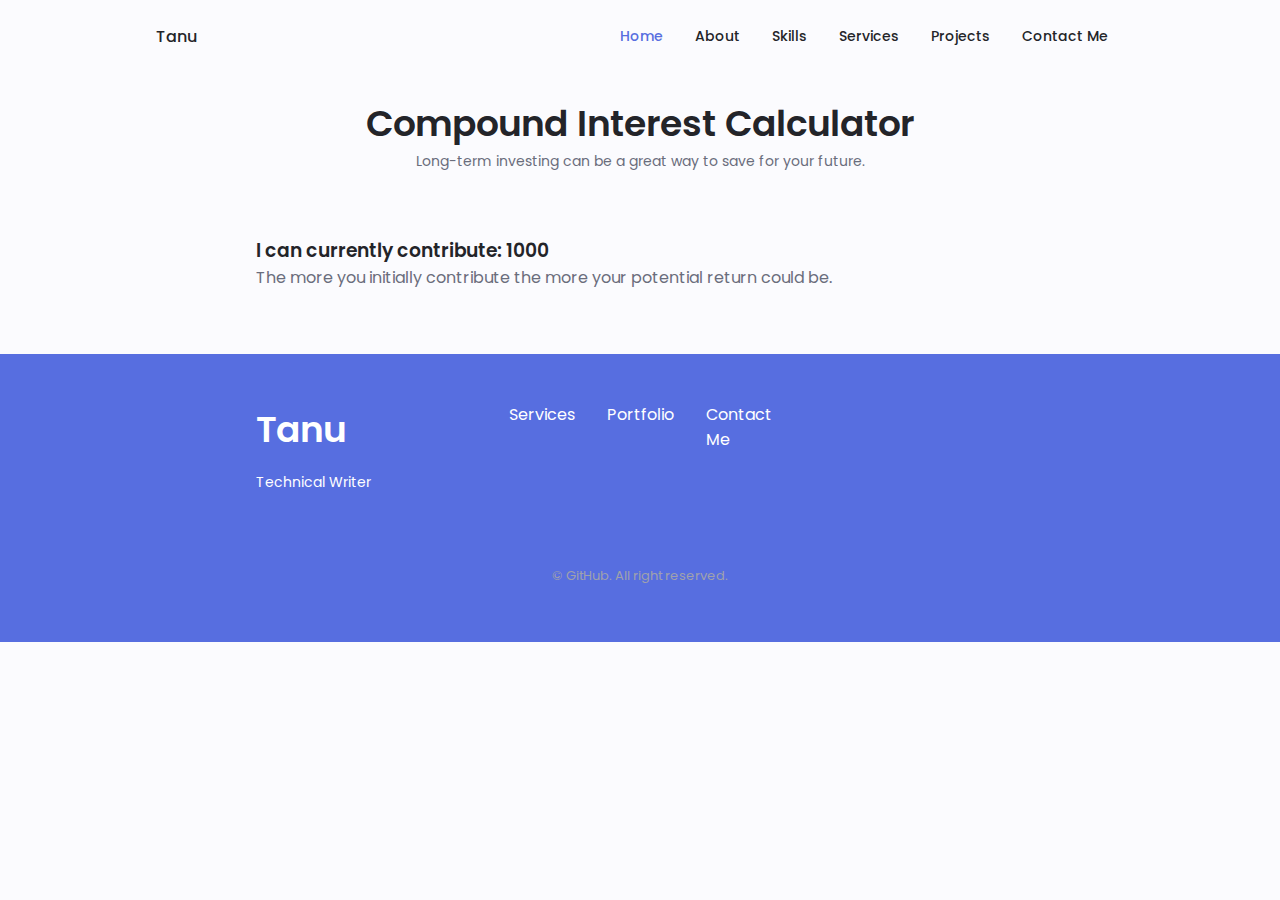
==== interest.html @ 0f9f65aa "Added a new page" ====
<!DOCTYPE html>
    <html lang="en">

    <head>
        <meta charset="UTF-8">
        <meta name="viewport" content="width=device-width, initial-scale=1.0">
        <!--==================== UNICONS ====================-->
        <link rel="stylesheet" href="https://unicons.iconscout.com/release/v4.0.0/css/line.css">
        <!--==================== SWIPER CSS ====================-->
        <link rel="stylesheet" href= "assets/css/swiper-bundle.min.css">
        <!--==================== CSS ====================-->
        <link rel="stylesheet" href="assets/css/styles.css">
        <title>Tanu's Portfolio</title>
        <!--===== Adding icon logo in title bar =====-->
        <link rel = "icon" href = "https://tanu-n-prabhu.github.io/myWebsite.io/Img/logo_transparent.png" type = "image/x-icon">
    </head>

    <body>

        <!--==================== HEADER ====================-->
        <header class="header" id="header">
            <nav class="nav container">
                <a href="https://github.com/Tanu-N-Prabhu" class="nav__logo">Tanu</a>
                <div class="nav__menu" id = "nav-menu">
                    
                    <!---===== NAVIGATION BAR HEADER =====-->
                    <ul class="nav__list grid">
                        <li class="nav__item">
                            <a href="#home" class="nav__link active-link">
                                <i class="uil uil-estate nav__icon"></i>Home
                            </a>
                        </li>
                        <li class="nav__item">
                            <a href="#about" class="nav__link">
                                <i class="uil uil-user nav__icon"></i>About
                            </a>
                        </li>
                        <li class="nav__item">
                            <a href="#skills" class="nav__link">
                                <i class="uil uil-file nav__icon"></i>Skills
                            </a>
                        </li>
                        <li class="nav__item">
                            <a href="#services" class="nav__link">
                                <i class="uil uil-briefcase-alt nav__icon"></i>Services
                            </a>
                        </li>
                        <li class="nav__item">
                            <a href="#portfolio" class="nav__link">
                                <i class="uil uil-scenery nav__icon"></i>Projects
                            </a>
                        </li>
                        <li class="nav__item">
                            <a href="#contact" class="nav__link">
                                <i class="uil uil-message nav__icon"></i>Contact Me
                            </a>
                        </li>
                    </ul>

                    <i class="uil uil-times nav__close" id = "nav-close"></i>

                </div>

                <div class="nav__btns">
                    <!--===== THEME CHANGE BUTTONS (DARK MODE) =====-->
                    <i class="uil uil-moon change-theme" id = "theme-button"></i>
                    <div class="nav__toggle" id = "nav-toggle">
                        <i class="uil uil-apps"></i>
                    </div>
                </div>

            </nav>
        </header>

        <!--==================== MAIN ====================-->
        <main class="main">
           

            <!--==================== ABOUT ====================-->
            <section class="about section" id="about">
                <h2 class="section__title">Compound Interest Calculator</h2>
                <span class="section__subtitle">Long-term investing can be a great way to save for your future.</span>

                <div class="skills__container container grid">
                    
                   <h3>I can currently contribute: 1000</h3>
                   <p class="">The more you initially contribute the more your potential return could be.</p>

                   
                </div>
                
                </div>
                         
            </section>



        <!--==================== FOOTER ====================-->
        <footer class="footer">
         <div class="footer__bg">
            <div class="footer__container container grid">
                <div>
                    <h1 class="footer__title">Tanu</h1>
                    <span class="footer__subtitle">Technical Writer</span>
                </div>

                <ul class="footer__links">
                    <li>
                        <a href="#services" class="footer__link">Services</a>
                    </li>
                    <li>
                        <a href="#portfolio" class="footer__link">Portfolio</a>
                    </li>
                    <li>
                        <a href="#contact" class="footer__link">Contact Me</a>
                    </li>
                </ul>

                <div class="footer__socials">
                    <a href="" class="footer__social">
                        <i class="uil uil-facebook-f"></i>
                    </a>
                    <a href="" class="footer__social">
                        <i class="uil uil-instagram"></i>
                    </a>
                    <a href="" class="footer__social">
                        <i class="uil uil-twitter-alt"></i>
                    </a>
                </div>
            </div>

            <p class="footer__copy">&#169; GitHub. All right reserved.</p>
         </div>
        </footer>
        
        <!--==================== SCROLL TOP ====================-->
        <a href="#" class="scrollup" id="scroll-up">
            <i class="uil uil-arrow-up scrollup__icon"></i>
        </a>

        <!--==================== SWIPER JS ====================-->
        <script src="assets/js/swiper-bundle.min.js"></script>

        <!--==================== MAIN JS ====================-->
        <script src="assets/js/main.js"></script>
    </body>
</html>
---- assets/css/styles.css ----
/*==================== GOOGLE FONTS ====================*/
@import url('https://fonts.googleapis.com/css2?family=Poppins:wght@400;500;600&display=swap');

/*==================== VARIABLES CSS ====================*/
:root {
    --header-height: 3rem;

    /*========== Colors ==========*/
    /* Change favorite color */
    --hue-color: 230; /*Purple 250 - Green 142 - Blue 230 - Pink 340*/

    /* HSL color mode */
    --first-color: hsl(var(--hue-color), 69%, 61%);
    --first-color-second: hsl(var(--hue-color), 69%, 61%);
    --first-color-alt: hsl(var(--hue-color), 57%, 53%);
    --first-color-lighter: hsl(var(--hue-color), 92%, 85%);
    --title-color: hsl(var(--hue-color), 8%, 15%);
    --text-color: hsl(var(--hue-color), 8%, 45%);
    --text-color-light: hsl(var(--hue-color), 8%, 65%);
    --input-color: hsl(var(--hue-color), 70%, 96%);
    --body-color: hsl(var(--hue-color), 60%, 99%);
    --container-color: #fff;
    --scroll-bar-color: hsl(var(--hue-color), 12%, 90%);
    --scroll-thumb-color: hsl(var(--hue-color), 12%, 80%);

    /*========== Font and typography ==========*/
    --body-font: 'Poppins', sans-serif;

    /* .5rem = 8px, 1rem = 16px, 1.5rem = 24px ... */
    --big-font-size: 2rem;
    --h1-font-size: 1.5rem;
    --h2-font-size: 1.25rem;
    --h3-font-size: 1.125rem;
    --normal-font-size: .938rem;
    --small-font-size: .813rem;
    --smaller-font-size: .75rem;

    /*========== Font weight ==========*/
    --font-medium: 500;
    --font-semi-bold: 600;

    /*========== Margenes Bottom ==========*/
    /* .25rem = 4px, .5rem = 8px, .75rem = 12px ... */
    --mb-0-25: .25rem;
    --mb-0-5: .5rem;
    --mb-0-75: .75rem;
    --mb-1: 1rem;
    --mb-1-5: 1.5rem;
    --mb-2: 2rem;
    --mb-2-5: 2.5rem;
    --mb-3: 3rem;

    /*========== z index ==========*/
    --z-tooltip: 10;
    --z-fixed: 100;
    --z-modal: 1000;
}

/* Font size for large devices */
@media screen and (min-width: 968px) {
    :root {
        --big-font-size: 3rem;
        --h1-font-size: 2.25rem;
        --h2-font-size: 1.5rem;
        --h3-font-size: 1.25rem;
        --normal-font-size: 1rem;
        --small-font-size: .875rem;
        --smaller-font-size: .813rem;
    }
}

/*========== Variables Dark theme ==========*/

body.dark-theme{
   /* HSL color mode */
   --first-color-second: hsl(var(--hue-color), 30%, 61%);
   --title-color: hsl(var(--hue-color), 8%, 95%);
   --text-color: hsl(var(--hue-color), 8%, 75%);
   --input-color: hsl(var(--hue-color), 29%, 16%);
   --body-color: hsl(var(--hue-color), 28%, 12%);
   --container-color: hsl(var(--hue-color), 29%, 16%);
  
}

/*========== Button Dark/Light ==========*/

.nav__btns{
  display: flex;
  align-items: center;
}

.change-theme{
  font-size: 1.25rem;
  color: var(--title-color);
  margin-right: var(--mb-1);
  cursor: pointer;
}

.change-theme:hover{
  color: var(--first-color);
}

/*==================== BASE ====================*/
* {
  box-sizing: border-box;
  padding: 0;
  margin: 0;
}

html {
  scroll-behavior: smooth;
}

body {
  margin: 0 0 var(--header-height) 0;
  font-family: var(--body-font);
  font-size: var(--normal-font-size);
  background-color: var(--body-color);
  color: var(--text-color);
}

h1, h2, h3, h4 {
  color: var(--title-color);
  font-weight: var(--font-semi-bold);
}

ul {
  list-style: none;
}

a {
  text-decoration: none;
}

img {
  max-width: 100%;
  height: auto;
}

/*==================== REUSABLE CSS CLASSES ====================*/
.section {
  padding: 2rem 0 4rem;
}

.section__title {
  font-size: var(--h1-font-size);
  color: var(--title-color);
}

.section__subtitle {
  display: block;
  font-size: var(--small-font-size);
  margin-bottom: var(--mb-3);
}

.section__title, 
.section__subtitle {
  text-align: center;
}

/*==================== LAYOUT ====================*/
.container {
  max-width: 768px;
  margin-left: var(--mb-1-5);
  margin-right: var(--mb-1-5);
}

.grid {
  display: grid;
  gap: 1.5rem;
}

.header {
  width: 100%;
  position: fixed;
  bottom: 0;
  left: 0;
  z-index: var(--z-fixed);
  background-color: var(--body-color);
}

/*==================== NAV ====================*/

.nav{
  max-width: 968px;
  height: var(--header-height);
  display: flex;
  justify-content: space-between;
  align-items: center;
}


.nav__logo,
.nav__toggle{
  color: var(--title-color);
  font-weight: var(--font-medium);
}

.nav__logo:hover{
  color: var(--first-color);
}

.nav__toggle{
  font-size: 1.1rem;
  cursor: pointer;
}

.nav__toggle:hover{
  color: var(--first-color);

}

@media screen and (max-width: 767px){
  .nav__menu{
    position: fixed;
    bottom: -100%;
    left: 0;
    width: 100%;
    background-color: var(--body-color);
    padding: 2rem 1.5rem 4rem;
    box-shadow: 0 -1px 4px rgba(0, 0, 0, .15);
    border-radius: 1.5rem 1.5rem 0 0;
    transition: .3s;
  }
}

.nav__list{
  grid-template-columns: repeat(3, 1fr);
  gap: 2rem;
}

.nav__link{
  display: flex;
  flex-direction: column;
  align-items: center;
  font-size: var(--small-font-size);
  color: var(--title-color);
  font-weight: var(--font-medium);
}

.nav__link:hover{
  color: var(--first-color);

}

.nav__icon{
  font-size: 1.2rem;
}

.nav__close{
  position: absolute;
  right: 1.3rem;
  bottom: .5rem;
  font-size: 1.5rem;
  cursor: pointer;
  color: var(--first-color);

}

.nav__close:hover{
  color: var(--first-color);

}
/* show menu */

.show-menu{
  bottom: 0;
}

/* Active link */

.active-link{
  color: var(--first-color);

}

/* Change background header */
.scroll-header{
  box-sizing: 0 -1px 4px rgba(0,0,0,.15);
}

/*==================== HOME ====================*/

.home__container{
  gap: 1rem;
}

.home__content{
  grid-template-columns: .5fr 3fr;
  padding-top: 3.5rem;
  align-items: center;
}

.home__social{
  display: grid;
  grid-template-columns: max-content;
  row-gap: 1rem;

}

.home__social-icon{
  font-size: 1.25rem;
  color: var(--first-color);

}

.home__social-icon:hover{
  color: var(--first-color-alt);


}

.home__blob{
  width: 200px;
  fill: var(--first-color);
}

.home__blob-img{
  width: 170px;
}

.home__data{
  grid-column: 1/3;

}

.home__title{
  font-size: var(--big-font-size);

}

.home__subtitle{
  font-size: var(--h3-font-size);
  color: var(--text-color);
  font-weight: var(--font-medium);
  margin-bottom: var(--mb-0-75);
}

.home__description{
  margin-bottom: var(--mb-2);
}

.home__scroll{
  display: none;
}

.home__scroll-button{
  color: var(--first-color);
  transition: .3s;
}

.home__scroll-button:hover{
  transform: translateY(.25rem);
}

.home__scroll-mouse{
  font-size: 2rem;
}

.home__scroll-name{
  font-size: var(--small-font-size);
  color: var(--title-color);
  font-weight: var(--font-medium);
  margin-right: var(--mb-0-25);
}

.home__scroll-arrow{
  font-size: 1.25rem;
}
/*==================== BUTTONS ====================*/

.button{
  display: inline-block;
  background-color: var(--first-color);
  color: #fff;
  padding: 1rem;
  border-radius: 0.5rem;
  font-weight: var(--font-medium);

}

.button:hover{
  background-color: var(--first-color-alt);
}

.button__icon{
  font-size: 1.25rem;
  margin-left: var(--mb-0-5);
  transition: .3s;
}

.button--small{
  padding: .75rem 1rem;
}

.button--link{
  padding: 0;
  background-color: transparent;
  color: var(--first-color);

}


.button--white{
  background-color: #fff;
  color: var(--first-color);
}

.button--white:hover{
  background-color: #fff;
}


.button--link:hover{
  background-color: transparent;
  color: var(--first-color-alt);

}
.button--flex{
  display: inline-flex;
  align-items: center;
}
/*==================== ABOUT ====================*/

.about__img{
  width: 200px;
  border-radius: .5rem;
  justify-self: center;
  align-self: center;

}

.about__description{
  text-align: center;
  margin-bottom: var(--mb-2-5);

}

.about__info{
  display: flex;
  justify-content: space-evenly;
  margin-bottom: var(--mb-2-5);

}

.about__info-title{
  font-size: var(--h2-font-size);
  font-weight: var(--font-semi-bold);
  color: var(--title-color);
}

.about__info-name{
  font-size: var(--smaller-font-size);
}

.about__info-title,
.about__info-name{
  display: block;
  text-align: center;

}

.about__buttons{
  display: flex;
  justify-content: center;
  
}
/*==================== SKILLS ====================*/

.skills__container{
  row-gap: 0;
}

.skills__header{
  display: flex;
  align-items: center;
  margin-bottom: var(--mb-2-5);
  cursor: pointer;

}

.skills__icon,
.skills__arrow{
  font-size: 2rem; 
  color: var(--first-color);

}

.skills__icon{
  margin-right: var(--mb-0-75);

}

.skills__title{
  font-size: var(--h3-font-size);
}


.skills__subtitle{
  font-size: var(--small-font-size);
  color: var(--text-color-light);
}

.skills__arrow{
  margin-left: auto;
  transition: .4s;

}

.skills__list{
  row-gap: 1.5rem;
  padding-left: 2.7rem;
}

.skills__titles{
 display: flex;
 justify-content: space-between;
 margin-bottom: var(--mb-0-5);
}

.skills__name{
  font-size: var(--normal-font-size);
  font-weight: var(--font-medium);
}

.skills__bar,
.skills__percentage{
  height: 5px;
  border-radius: .25rem;

}

.skills__bar{
  background-color: var(--first-color-lighter);
}

.skills__percentage{
  display: block;
  background-color: var(--first-color);

}

.skills__html{
  width: 90%;
}

.skills__css{
  width: 80%;
}
.skills__js{
  width: 70%;
}
.skills__react{
  width: 50%;
}

.skills__php{
  width: 50%;
}

.skills__node{
  width: 70%;
}

.skills__firebase{
  width: 50%;
}
.skills__python{
  width: 95%;
}

.skills__figma{
  width: 90%;
}

.skills__sketch{
  width: 80%;
}
.skills__photoshop{
  width: 70%;
}


.skills__close .skills__list{
  height: 0;
  overflow: hidden;
  
}

.skills__open .skills__list{
  height: max-content;
  margin-bottom: var(--mb-2-5);

}

.skills__open .skills__arrow{
  transform: rotate(-180deg);
}
/*==================== QUALIFICATION ====================*/

.qualification__tabs{
  display: flex;
  justify-content: space-evenly;
  margin-bottom: var(--mb-2);

}

.qualification__button{
  font-size: var(--h3-font-size);
  font-weight: var(--font-medium);
  cursor: pointer;

}

.qualification__button:hover{
  color: var(--first-color);

}

.qualification__icon{
  font-size: 1.8rem;
  margin-bottom: var(--mb-0-25);

}

.qualification__data{
  display: grid;
  grid-template-columns: 1fr max-content 1fr;
  column-gap: 1.5rem;
}

.qualification__title{
  font-size: var(--normal-font-size);
  font-weight: var(--font-medium);
}

.qualification__subtitle{
  display: inline-block;
  font-size: var(--small-font-size);
  margin-bottom: var(--mb-1);

}

.qualification__calendar{
  font-size: var(--smaller-font-size);
  color: var(--text-color-light);
}

.qualification__rounder{
  display: inline-block;
  width: 13px;
  height: 13px;
  background-color: var(--first-color);
  border-radius: 50%;
}

.qualification__line{
  display: block;
  width: 1px;
  height: 100%;
  background-color: var(--first-color);
  transform: translate(6px, -7px);
}

.qualification [data-content]{
  display: none;
}

.qualification__active[data-content]{
  display: block;
}

.qualification__button.qualification__active{
  color: var(--first-color);
}
/*==================== SERVICES ====================*/


.services__container{
  gap:1.5rem;
  grid-template-columns: repeat(2, 1fr);
}

.services__content{
  position: relative;
  background-color: var(--container-color);
  padding: 3.5rem .5rem 1.25rem 1.5rem;
  border-radius: .25rem;
  box-shadow: 0 2px 4px rgba(0, 0, 0, .15);
  transition: .3s;

}

.services__content:hover{
  box-shadow: 0 4px 8px rgba(0, 0, 0, .15);
}

.services__icon{
  display: block;
  font-size: 1.5rem;
  color: var(--first-color);
  margin-bottom: var(--mb-1);

}


.services__title{
  font-size: var(--h3-font-size);
  margin-bottom: var(--mb-1);
  font-weight: var(--font-medium);
}

.services__button{
  cursor: pointer;
  font-size: var(--small-font-size);
}

.services__button:hover .button__icon{
  transform: translate(.25rem);
}

.services__modal{
  position:fixed;
  top:0;
  left: 0;
  right: 0;
  bottom: 0;
  background-color: rgba(0, 0, 0, .5);
  display: flex;
  align-items: center;
  justify-content: center;
  padding: 0 1rem;
  z-index: var(--z-modal);
  opacity: 0; 
  visibility: hidden;
  transform: .3s;

}

.services__modal-content{
  position: relative;
  background-color: var(--container-color);
  padding: 1.5rem;
  border-radius: .5rem;
}

.services__modal-services{
  row-gap: 1rem;
}

.services__modal-service{
  display: flex;
}


.services__modal-title{
  font-size: var(--h3-font-size);
  font-weight: var(--font-medium);
  margin-bottom: var(--mb-1-5);

}

.services__modal-close{
  position: absolute;
  top: 1rem;
  right: 1rem;
  font-size: 1.5rem;
  color: var(--first-color);
  cursor: pointer;
}

.services__modal-icon{
  color: var(--first-color);
  margin-right: var(--mb-0-25);
}
/* Active Modal */


.active-modal{
  opacity: 1;
  visibility: visible;
  
}

/*==================== PORTFOLIO ====================*/

.portfolio__container{
  overflow: initial;

}

.portfolio__content{
  padding: 0 1.5rem;
}

.portfolio__img{
  width: 265px;
  border-radius: .5rem;
  justify-self: center;

}

.portfolio__title{
  font-size: var(--h3-font-size);
  margin-bottom: var(--mb-0-5);

}

.portfolio__description{
  margin-bottom: var(--mb-0-75);
}

.portfolio__button:hover .button__icon{
  transform: translate(.25rem, )
}


.swiper-button-prev::after,
.swiper-button-next::after{
  content: '';
}


.swiper-portfolio-icon{
  font-size: 2rem;
  color: var(--first-color);
}

.swiper-button-prev{
  left: -.5rem;
}

.swiper-button-next{
  right: -.5rem;
}

.swiper-container-horizontal > .swiper-pagination-bullets{
  bottom: -2.5rem;
}


.swiper-pagination-bullet-active{
  background-color: var(--first-color);
}


.swiper-button-prev,
.swiper-button-next,
.swiper-pagination-bullet{
  outline: none;
}
/*==================== PROJECT IN MIND ====================*/
.project{
  text-align: center;
}

.project__bg{
  background-color: var(--first-color-second);
  padding-top: 3rem;
}

.project__title{
  font-size: var(--h2-font-size);
  margin-bottom: var(--mb-0-75);
}

.project__description{
  margin-bottom: var(--mb-1-5);

}

.project__title,
.project__description{
  color: #fff;
}

.project__img{
  width: 900px;
  justify-self: center;
}
/*==================== TESTIMONIAL ====================*/


/*==================== CONTACT ME ====================*/

.contact__container{
  row-gap: 3rem;
}

.contact__information{
  display: flex;
  margin-bottom: var(--mb-2);
}


.contact__icon{
  font-size: 2rem;
  color: var(--first-color);
  margin-right: var(--mb-0-75);
}

.contact__title{
  font-size: var(--h3-font-size);
  font-weight: var(--font-medium);
}

.contact__subtitle{
  font-size: var(--small-font-size);
  color: var(--text-color-light);
}

.contact__content{
  background-color: var(--input-color);
  border-radius: .5rem;
  padding: .75rem 1rem .25rem;
}

.contact__label{
  font-size: var(--smaller-font-size);
  color: var(--title-color);

}
.contact__input{
  width: 100%;
  background-color: var(--input-color);
  color: var(--text-color);
  font-family: var(--body-font);
  font-size: var(--normal-font-size);
  border: none;
  outline: none;
  padding: .25rem .5rem .5rem 0;
}


/*==================== FOOTER ====================*/

.footer{
  padding-top: 2rem;
}

.footer__container{
  row-gap: 3.5rem;
}

.footer__bg{
  background-color: var(--first-color-second);
  padding: 2rem 0 3rem;
}

.footer__title{
  font-size: var(--h1-font-size);
  margin-bottom: var(--mb-0-75);
}

.footer__subtitle{
  font-size: var(--small-font-size);
}

.footer__links{
  display: flex;
  flex-direction: column;
  row-gap: 1.5rem;
}

.footer__link:hover{
  color: var(--first-color-lighter);
}

.footer__social{
  font-size: 1.25rem;
  margin-right: var(--mb-1-5);
}

.footer__social:hover{
  color: var(--first-color-lighter);
}

.footer__copy{
  font-size: var(--smaller-font-size);
  text-align: center;
  color: var(--text-color-light);
  margin-top: var(--mb-3);
}

.footer__title,
.footer__subtitle,
.footer__link,
.footer__social{
  color: #fff;
}
/*========== SCROLL UP ==========*/

.scrollup{
  position: fixed;
  right: 1rem;
  bottom: -20%;
  background-color: var(--first-color);
  opacity: .8;
  padding: 0 .3rem;
  border-radius: .4rem;
  z-index: var(--z-tooltip);
  transition: .4s;
}

.scrollup:hover{
  background-color: var(--first-color-alt);
}

.scrollup__icon{
  font-size: 1.5rem;
  color: #fff;
}

/* Show scroll */
.show-scroll{
  bottom: 5rem;
}

/*========== SCROLL BAR ==========*/

::-webkit-scrollbar{
  width: .60rem;
  background-color: var(--scroll-bar-color);
  border-radius: .5rem;
}

::-webkit-scrollbar-thumb{
  background-color: var(--scroll-thumb-color);
  border-radius: .5rem;
}

::-webkit-scrollbar-thumb:hover{
  background-color: var(--text-color-light);
}
/*==================== MEDIA QUERIES ====================*/
/* For small devices */

@media screen and (max-width: 350px) {
    .container{
      margin-left: var(--mb-1);
      margin-right: var(--mb-1);
    }

    .nav__menu{
      padding: 2rem .25rem 4rem;
    }

    .nav__list{
      column-gap: 0;
    }

    .home__content{
      grid-template-columns: .25fr 3fr;
    }

    .home__blob{
      width: 180px;
    }

    .skills__title{
      font-size: var(--normal-font-size);
    }

    .qualification__data{
      gap: .5rem;
    }

    .services__container{
      grid-template-columns: max-content;
      justify-content: center;
    }

    .services__content{
      padding-right: 3.5rem;
    }

    .services__modal{
      padding: 0 .5rem;
    }

    .project__img{
      width: 200px;
    }
  
}

/* For medium devices */

@media screen and (min-width: 568px) {
  .home__content{
    grid-template-columns: max-content 1fr 1fr;
  }

  .home__data{
    grid-column: initial;
  }

  .home__img{
    order: 1;
    justify-self: center;
  }

  .about__container,
  .portfolio__content,
  .project__container,
  .contact__container,
  .footer__container{
    grid-template-columns: repeat(2, 1fr);
  }

  .qualification__sections{
    display: grid;
    grid-template-columns: .6fr;
    justify-content: center;
  }

}


@media screen and (min-width: 768px){
  .container{
    margin-left: auto;
    margin-right: auto;
  }

  .body{
    margin: 0;
  }

  .section{
    padding: 6rem 0 2rem;
  }

  .section__subtitle{
    margin-bottom: 4rem;
  }

  .header{
    top: 0;
    bottom: initial;
  }

  .header,
  .main,
  .footer__container{
    padding: 0 1rem;
  }

  .nav{
    height: calc(var(--header-height) + 1.5rem);
    column-gap: 1rem;
  }

  .nav__icon,
  .nav__close,
  .nav__toggle{
    display: none;
  }

  .nav__list{
    display: flex;
    column-gap: 2rem;
  }

  .nav__menu{
    margin-left: auto;
  }

  .change-theme{
    margin: 0;
  }

  .home__container{
    row-gap: 5rem;

  }

  .home__content{
    padding-top: 5.5rem;
    column-gap: 2rem;
  }

  .home__blob{
    width: 270px;
  }

  .home__scroll{
    display: block;
  }

  .home__scroll-button{
    margin-left: 3rem;
  }

  .about__container{
    column-gap: 5rem;
  }

  .about__img{
    width: 350px;
  }

  .about__description{
    text-align: initial;
  }

  .about__info{
    justify-content: space-between;
  }

  .about__buttons{
    justify-content: initial;
  }

  .qualification__tabs{
    justify-content: center;
  }

  .qualification__button{
    margin: 0 var(--mb-1);
  }

  .qualification__sections{
    grid-template-columns: .5fr;
  }

  .services__container{
    grid-template-columns: repeat(3, 218px);
    justify-content: center;
  }

  .services__icon{
    font-size: 2rem;
  }

  .services__content{
    padding: 6rem 0 2rem 2.5rem;
  }

  .services__modal-content{
    width: 450px;
  }

  .portfolio__img{
    width: 320px;
  }

  .portfolio__content{
    align-items: center;
  }

  .project{
    text-align: initial;
  }

  .project__bg{
    background: none;

  }

  .project__container{
    background-color: var(--first-color-second);
    border-radius: 1rem;
    padding: 3rem 2.5rem 0;
    grid-template-columns: 1fr max-content;
    column-gap: 3rem;
  }

  .project__img{
    width: 300px;
  }

  .project__data{
    padding-top: .8rem;
  }

  .footer__container{
    grid-template-columns: repeat(3, 1fr);
  }

  .footer__bg{
    padding: 3rem 0 3.5rem;
  }

  .footer__links{
    flex-direction: row;
    column-gap: 2rem;
  }

  .footer__socials{
    justify-self: self-end;
  }

  .footer__copy{
    margin-top: 4.5rem;
  }
  
}

/* For large devices */

@media screen and (min-width: 1024px) {

  .header,
  .main,
  .footer__container{
    padding: 0;
  }

  .home__blob{
    width: 320px;
  }

  .home__social{
    transform: translateX(-6rem);
  }

  .services__container{
    grid-template-columns: repeat(3, 238px);
  }

  .portfolio__content{
    column-gap: 5rem;
  }

  .swiper-portfolio-icon{
    font-size: 3.5rem;
  }

  .swiper-button-prev{
    left: -3.5rem;
  }

  .swiper-button-next{
    right: -3.5rem;
  }

  .swiper-container-horizontal > .swiper-pagination-bullet{
    bottom: -4.5rem;
  }

  .contact__form{
    width: 460px;
  }

  .contact__inputs{
    grid-template-columns: repeat(2, 1fr);
  }


  
}
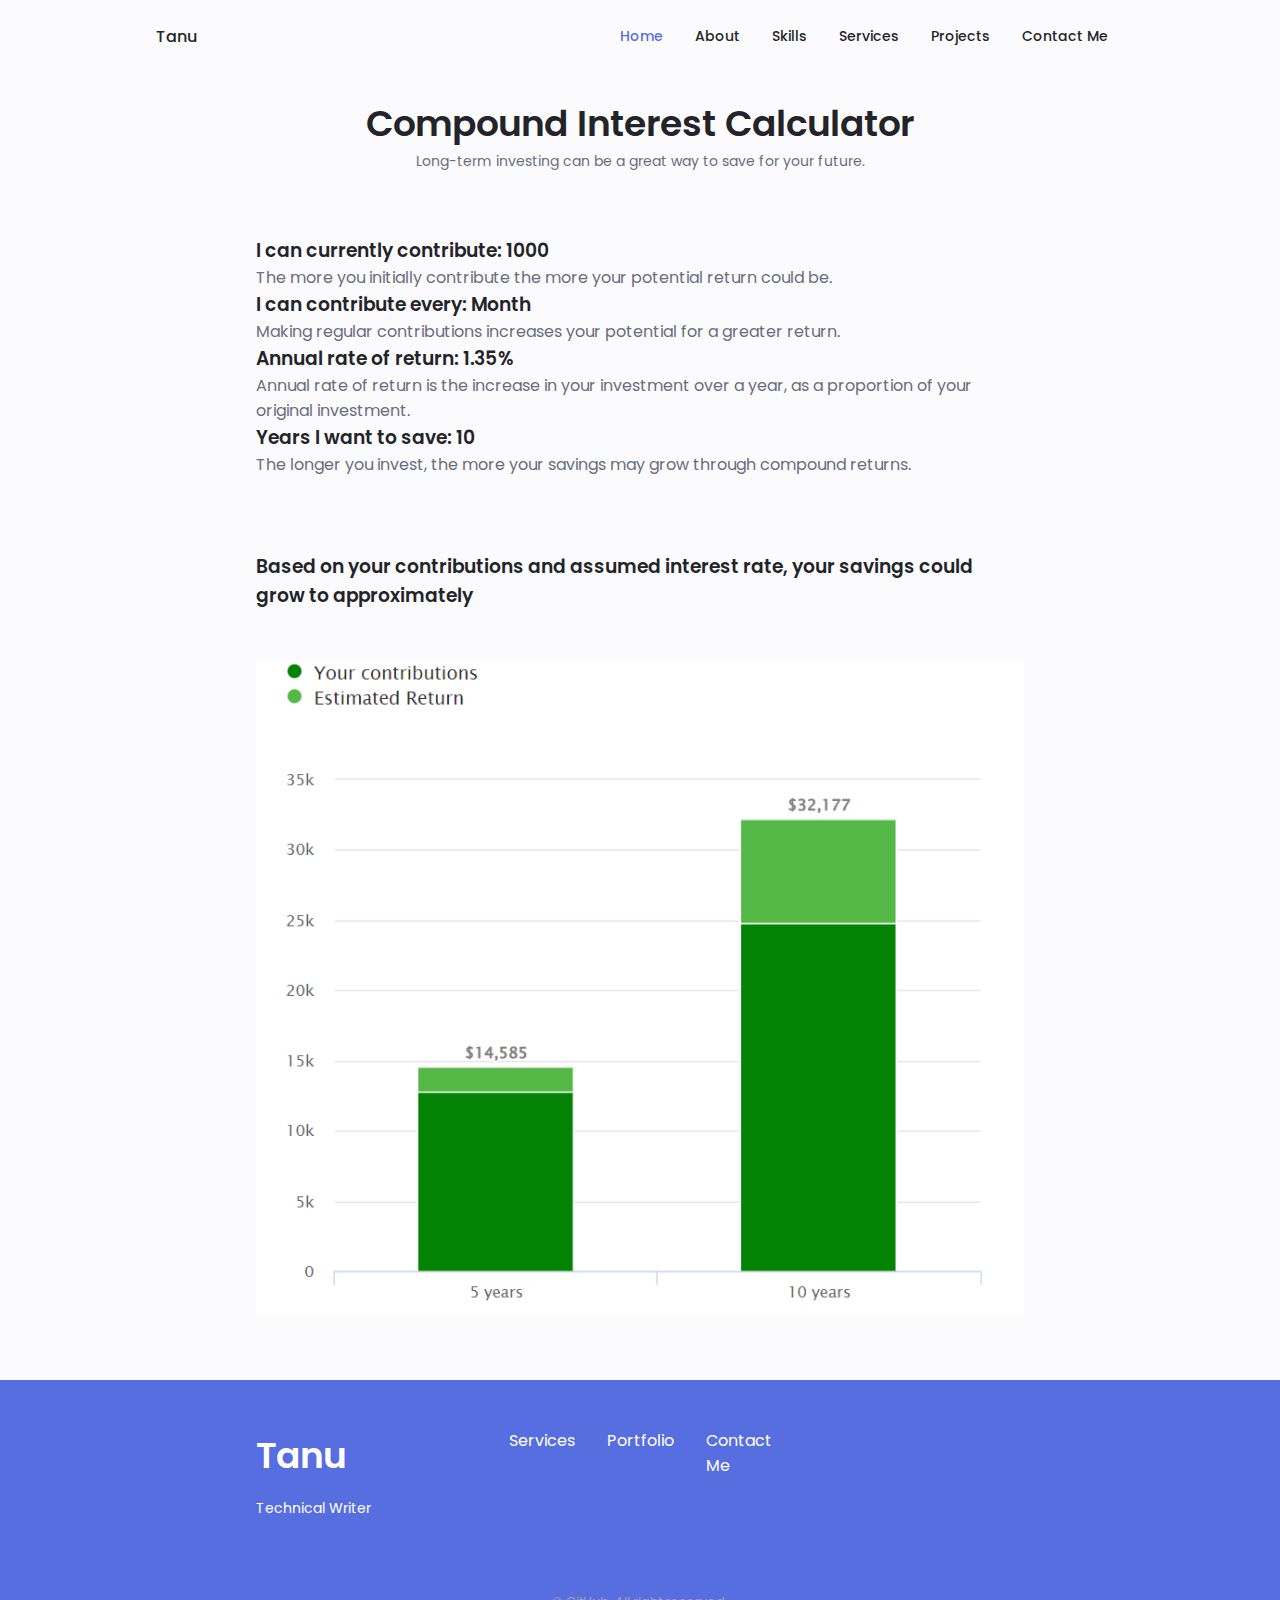
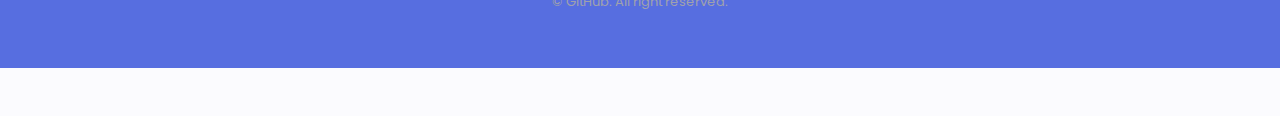
==== commit fd95115f: "Added the image" ====
--- a/interest.html
+++ b/interest.html
@@ -86,7 +86,25 @@
                    <h3>I can currently contribute: 1000</h3>
                    <p class="">The more you initially contribute the more your potential return could be.</p>
 
+                   <h3>I can contribute every: Month</h3>
+                   <p>Making regular contributions increases your potential for a greater return.</p>
                    
+                   <h3>Annual rate of return: 1.35%</h3>
+                   <p>Annual rate of return is the increase in your investment over a year, as a proportion of your original investment.</p>
+
+                   <h3>Years I want to save: 10</h3>
+                   <p>The longer you invest, the more your savings may grow through compound returns.</p>
+
+                    <br>
+                    <br>
+                    <br>
+
+                   <h3>Based on your contributions and assumed interest rate, your savings could grow to approximately</h3>
+                <br>
+                <br>
+
+                   <img src="assets/img/intrest_td.PNG" alt="">
+                
                 </div>
                 
                 </div>
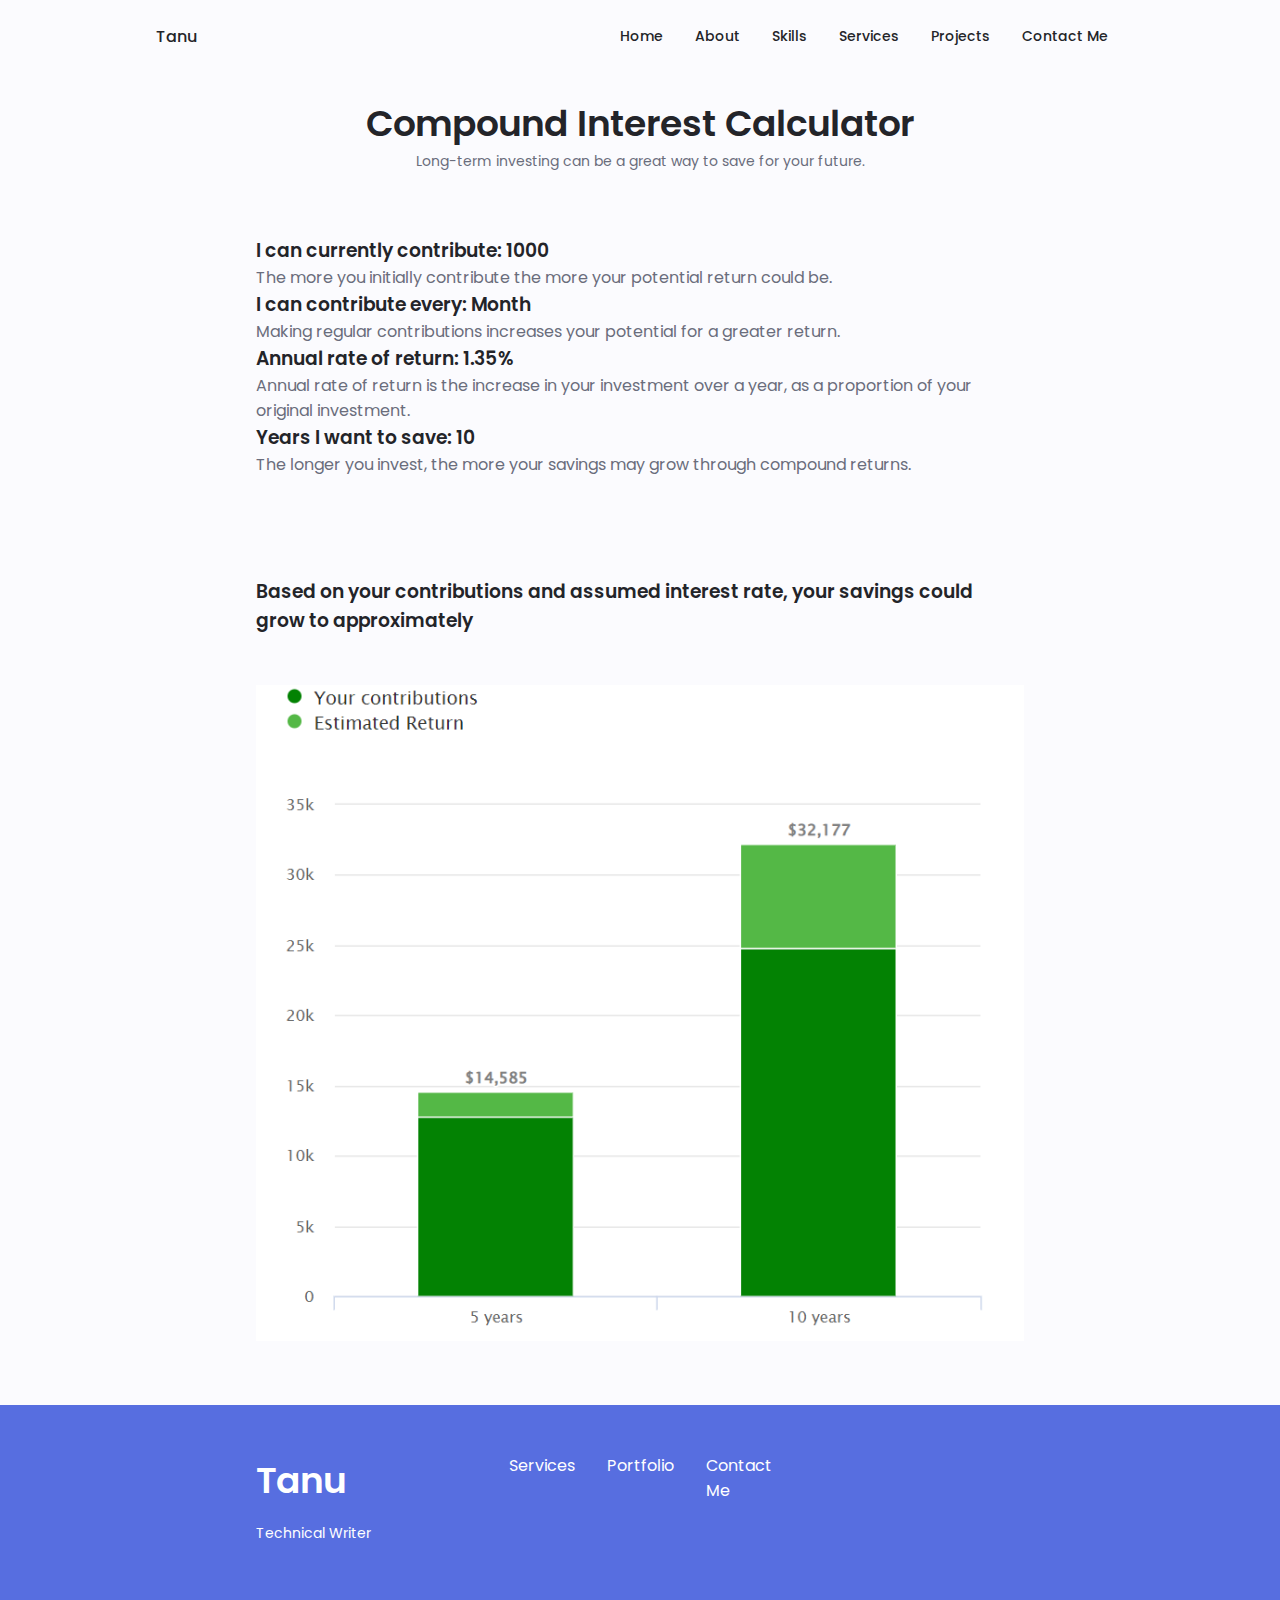
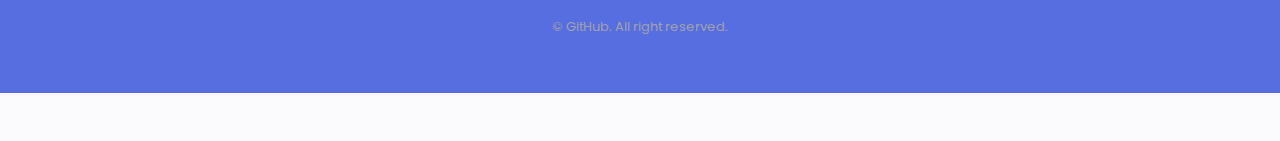
==== commit 69da44b8: "Fixed the anchor tag" ====
--- a/interest.html
+++ b/interest.html
@@ -26,32 +26,32 @@
                     <!---===== NAVIGATION BAR HEADER =====-->
                     <ul class="nav__list grid">
                         <li class="nav__item">
-                            <a href="#home" class="nav__link active-link">
+                            <a href="index.html#home" class="nav__link">
                                 <i class="uil uil-estate nav__icon"></i>Home
                             </a>
                         </li>
                         <li class="nav__item">
-                            <a href="#about" class="nav__link">
+                            <a href="index.html#about" class="nav__link">
                                 <i class="uil uil-user nav__icon"></i>About
                             </a>
                         </li>
                         <li class="nav__item">
-                            <a href="#skills" class="nav__link">
+                            <a href="/index.html#skills" class="nav__link">
                                 <i class="uil uil-file nav__icon"></i>Skills
                             </a>
                         </li>
                         <li class="nav__item">
-                            <a href="#services" class="nav__link">
+                            <a href="index.html.#services" class="nav__link">
                                 <i class="uil uil-briefcase-alt nav__icon"></i>Services
                             </a>
                         </li>
                         <li class="nav__item">
-                            <a href="#portfolio" class="nav__link">
+                            <a href="index.html.#portfolio" class="nav__link">
                                 <i class="uil uil-scenery nav__icon"></i>Projects
                             </a>
                         </li>
                         <li class="nav__item">
-                            <a href="#contact" class="nav__link">
+                            <a href="index.html.#contact" class="nav__link">
                                 <i class="uil uil-message nav__icon"></i>Contact Me
                             </a>
                         </li>
@@ -82,6 +82,7 @@
                 <span class="section__subtitle">Long-term investing can be a great way to save for your future.</span>
 
                 <div class="skills__container container grid">
+
                     
                    <h3>I can currently contribute: 1000</h3>
                    <p class="">The more you initially contribute the more your potential return could be.</p>
@@ -97,8 +98,11 @@
 
                     <br>
                     <br>
-                    <br>
 
+                    <img src="https://i.insider.com/5f88cd009e9fe40019009aa3?width=1000&format=jpeg&auto=webp" alt="">
+
+<br>
+<br>
                    <h3>Based on your contributions and assumed interest rate, your savings could grow to approximately</h3>
                 <br>
                 <br>
